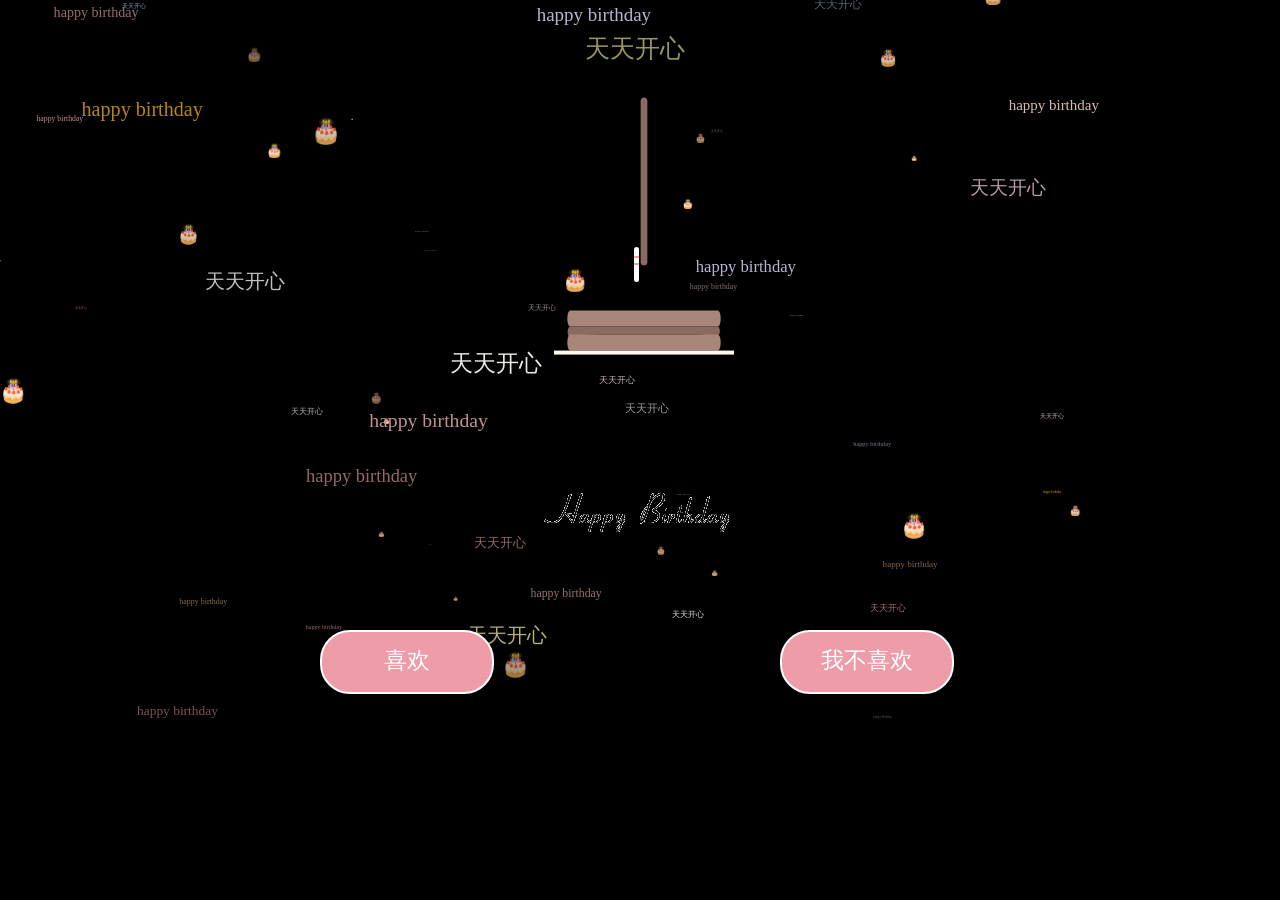
==== BirthdayCake.html @ b5ffd0d0 "完整重新推送" ====
<!DOCTYPE html>
<html>

<head>

  <meta charset="UTF-8">

  <title>HappyBirthday</title>
  <link rel="stylesheet" href="./css/styless.css" media="screen" type="text/css" />
</head>

<body class="bg">
  <canvas id="pinkboard" width="100vw" height="100vh"></canvas>
  <div>
    <div class="velas">
      <div class="fuego"></div>
      <div class="fuego"></div>
      <div class="fuego"></div>
      <div class="fuego"></div>
      <div class="fuego"></div>
    </div>
    <svg id="cake" version="1.1" x="0px" y="0px" width="200px" height="500px" viewBox="0 0 200 500"
      enable-background="new 0 0 200 500" xml:space="preserve">
      <path fill="#a88679" d="M173.667-13.94c-49.298,0-102.782,0-147.334,0c-3.999,0-4-16.002,0-16.002
    		c44.697,0,96.586,0,147.334,0C177.667-29.942,177.668-13.94,173.667-13.94z">
        <animate id="bizcocho_3" attributeName="d" calcMode="spline" keySplines="0 0 1 1; 0 0 1 1" begin="relleno_2.end"
          dur="0.3s" fill="freeze" values="
                              M173.667-13.94c-49.298,0-102.782,0-147.334,0c-3.999,0-4-16.002,0-16.002
    		c44.697,0,96.586,0,147.334,0C177.667-29.942,177.668-13.94,173.667-13.94z
                              ;
                              M173.667,411.567c-47.995,12.408-102.955,12.561-147.334,0
    		c-3.848-1.089-0.189-16.089,3.661-15.002c44.836,12.66,90.519,12.753,139.427,0.07
    		C173.293,395.631,177.541,410.566,173.667,411.567z
                              ;
                              M173.667,427.569c-49.795,0-101.101,0-147.334,0c-3.999,0-4-16.002,0-16.002
    		c46.385,0,97.539,0,147.334,0C177.668,411.567,177.667,427.569,173.667,427.569z
                              " />
      </path>
      <path fill="#8b6a60" d="M100-178.521c1.858,0,3.364,1.506,3.364,3.363c0,0,0,33.17,0,44.227
    		c0,19.144,0,57.431,0,76.574c0,10.152,0,40.607,0,40.607c0,1.858-1.506,3.364-3.364,3.364l0,0c-1.858,0-3.364-1.506-3.364-3.364c0,0,0-30.455,0-40.607c0-19.144,0-57.432,0-76.575c0-11.057,0-44.226,0-44.226C96.636-177.015,98.142-178.521,100-178.521
    		L100-178.521z">
        <animate id="relleno_2" attributeName="d" calcMode="spline" keySplines="0 0 1 1; 0 0 1 1; 0 0 0.58 1"
          begin="bizcocho_2.end" dur="0.5s" fill="freeze" values="
                              M100-178.521c1.858,0,3.364,1.506,3.364,3.363c0,0,0,33.17,0,44.227
    		c0,19.144,0,57.431,0,76.574c0,10.152,0,40.607,0,40.607c0,1.858-1.506,3.364-3.364,3.364l0,0c-1.858,0-3.364-1.506-3.364-3.364c0,0,0-30.455,0-40.607c0-19.144,0-57.432,0-76.575c0-11.057,0-44.226,0-44.226C96.636-177.015,98.142-178.521,100-178.521
    		L100-178.521z
                              ;
                              M100,267.257c1.858,0,3.364,1.506,3.364,3.363c0,0,0,33.17,0,44.227
    		c0,19.143,0,57.43,0,76.574c0,10.151,0,40.606,0,40.606c0,1.858-1.506,3.364-3.364,3.364l0,0c-1.858,0-3.364-1.506-3.364-3.364
    		c0,0,0-30.455,0-40.606c0-19.145,0-57.432,0-76.576c0-11.057,0-44.225,0-44.225C96.636,268.763,98.142,267.257,100,267.257
    		L100,267.257z
                              ;
                              M93.928,405.433c-0.655,6.444-0.102,9.067,2.957,11.798c0,0,8.083,5.571,16.828,3.503
    		c18.629-4.406,43.813,6.194,50.792,7.791c14.75,3.375,9.162,6.867,9.162,6.867c-2.412,2.258-58.328,0-73.667,0l0,0
    		c-1.858,0-69.995,2.133-73.667,0c0,0-3.337-2.439,6.172-5.992c11.375-4.25,52.875,8.822,47.139-9.442
    		c-6.333-20.167,5.226-21.514,5.226-21.514c3.435-0.915,12.78-6.663,10.923-0.546L93.928,405.433z
                              ;
                              M102.242,427.569c5.348,0,14.079,0,17.462,0c0,0,17.026,0,27.504,0
    		c19.143,0,20.39-3.797,26.459,0c3,1.877,0,7.823,0,7.823c-2.412,2.258-58.328,0-73.667,0l0,0c-1.858,0-67.187,0-73.667,0
    		c0,0-4.125-4.983,0-7.823c5.201-3.58,16.085,0,23.725,0c8.841,0,20.762,0,20.762,0c3.686,0,8.597,0,19.511,0H102.242z
                              " />
      </path>
      <path fill="#a88679" d="M173.667-15.929c-46.512,0-105.486,0-147.334,0c-3.999,0-4-16.002,0-16.002
    		c43.566,0,97.96,0,147.334,0C177.667-31.931,177.666-15.929,173.667-15.929z">
        <animate id="bizcocho_2" attributeName="d" calcMode="spline" keySplines="0 0 1 1; 0 0 1 1; 0.25 0 0.58 1"
          begin="relleno_1.end" dur="0.5s" fill="freeze" values="
                              M173.667-15.929c-46.512,0-105.486,0-147.334,0c-3.999,0-4-16.002,0-16.002
    		c43.566,0,97.96,0,147.334,0C177.667-31.931,177.666-15.929,173.667-15.929z
                              ;
                              M173.434,445.393c-47.269,8.001-105.245,8.001-147.334,0c-3.929-0.747-0.692-16.543,3.243-15.824
    		c43.828,8.001,92.165,8.001,140.739,0C174.029,428.918,177.377,444.726,173.434,445.393z
                              ;
                              M173.667,449.514c-47.576-5.454-102.799-5.744-147.333,0c-3.966,0.512-3.938-15.297,0-16.002
    		c43.683-7.823,97.646-8.026,147.333,0C177.616,434.15,177.642,449.969,173.667,449.514z
                              ;
                              M173.667,451.394c-49.298,0-102.782,0-147.334,0c-3.999,0-4-16.002,0-16.002
    		c44.697,0,96.586,0,147.334,0C177.667,435.392,177.668,451.394,173.667,451.394z
                              " />
      </path>
      <path fill="#8b6a60" d="M101.368-73.685c0,12.164,0,15.18,0,28.519c0,22.702,0-13.661,0,8.304c0,14.48,0,18.233,0,30.512
    		c0,1.753-2.958,1.847-2.958,0c0-12.68,0-16.277,0-30.401c0-21.983,0,11.66,0-8.305c0-13.027,0-15.992,0-28.628
    		C98.411-75.883,101.368-75.592,101.368-73.685z">
        <animate id="relleno_1" attributeName="d" calcMode="spline" keySplines="0 0 1 1; 0 0 1 1; 0 0 0.6 1"
          begin="bizcocho_1.end" dur="0.5s" fill="freeze" values="
                              M101.368-73.685c0,12.164,0,15.18,0,28.519c0,22.702,0-13.661,0,8.304c0,14.48,0,18.233,0,30.512
    		c0,1.753-2.958,1.847-2.958,0c0-12.68,0-16.277,0-30.401c0-21.983,0,11.66,0-8.305c0-13.027,0-15.992,0-28.628
    		C98.411-75.883,101.368-75.592,101.368-73.685z
                              ;
                              M101.368,350.885c0,12.164,0,65.18,0,78.518c0,22.703,0-33.66,0-11.695c0,14.48,0,28.232,0,40.512
    		c0,1.753-2.958,1.847-2.958,0c0-12.68,0-26.277,0-40.402c0-21.982,0,31.66,0,11.695c0-13.027,0-65.992,0-78.627
    		C98.411,348.686,101.368,348.977,101.368,350.885z
                              ;
                              M128.38,447.567c37.626,6.312,39.303,13.658,26.833,12.833c-22.653-1.499-13.636-0.831-23.302-0.831
    		c-14.48,0-17.884,0-30.163,0c-2.087,0-2.068,0-3.915,0c-13.333,0-8.963,0-23.088,0c-11.668,0-14.062,5.995-27.532,1.164
    		c-12.629-4.529,38.667-3.167,46.833-17.333C100.077,432.94,105.546,443.736,128.38,447.567z
                              ;
                              M173.667,451.394c2.875,0,2.997,9.257,0,9.131c-22.662-0.956-32.09-0.956-41.756-0.956
    		c-14.48,0-17.884,0-30.163,0c-2.087,0-2.068,0-3.915,0c-13.333,0-8.963,0-23.088,0c-11.668,0-34.99-0.294-48.412,1.831
    		c-4.109,0.65-3.01-10.006,0-10.006C37.129,451.394,149.379,451.394,173.667,451.394z
                              " />
      </path>
      <path fill="#a88679" d="M173.667,21.571c-33.174,0-111.467,0-147.334,0c-4,0-4-16.002,0-16.002c39.836,0,105.982,0,147.334,0
    		C177.668,5.569,177.667,21.571,173.667,21.571z">
        <animate id="bizcocho_1" attributeName="d" calcMode="spline"
          keySplines="0 0 1 1; 0 0 1 1; 0 0 1 1; 0.25 0 1 1; 0 0 1 1; 0.25 0 0.6 1" begin="2s" dur="0.8s" fill="freeze"
          values="
                              M173.667,21.571c-33.174,0-111.467,0-147.334,0c-4,0-4-16.002,0-16.002c39.836,0,105.982,0,147.334,0
    		C177.668,5.569,177.667,21.571,173.667,21.571z
                              ;
                              M173.667,459.569c-33.197,16.002-110.782,16.002-147.334,0c-3.664-1.604,1.614-15.617,5.337-14.153
    		c40.702,16.002,94.289,16.104,136.505,0.103C171.917,444.1,177.271,457.832,173.667,459.569z
                              ;
                              M171.817,475.571c-39.361-3.001-105.438-2.571-143.556,0c-3.991,0.27-7.377-14.736-3.387-15.014
    		c41.553-2.888,104.421-3.121,150.51-0.233C179.378,460.574,175.806,475.875,171.817,475.571z
                              ;
                              M171.817,459.564c-38.8-12.188-104.504-13.762-143.556,0c-3.772,1.329-7.961-12.604-4.178-13.905
    		c40.864-14.064,105.114-15.52,151.918-0.973C179.822,445.874,175.634,460.762,171.817,459.564z
                              ;
                              M173.667,475.571c-46.376-5.005-105.924-4.003-147.334,0c-3.981,0.385-3.479-15.421,0.479-16.002
    		c43.087-6.327,97.705-7.083,146.855,0.438C177.621,460.613,177.644,476,173.667,475.571z
                              ;
                              M173.667,474.117c-46.376,1.866-105.638,2.01-147.334,0c-3.995-0.192-3.52-16.144,0.479-16.002
    		c43.794,1.55,96.341,1.541,145.723,0C176.532,457.99,177.663,473.956,173.667,474.117z
                              ;
                              M173.667,475.571c-46.512,0-105.486,0-147.334,0c-3.999,0-4-16.002,0-16.002c43.566,0,97.96,0,147.334,0
    		C177.667,459.569,177.666,475.571,173.667,475.571z
                              " />
      </path>
      <path fill="#fefae9" d="M104.812,113.216c0,3.119-2.164,5.67-4.812,5.67c-2.646,0-4.812-2.551-4.812-5.67c0-5.594,0-16.782,0-22.375
    	c0-5.143,0-15.427,0-20.568c0-7.333,0-21.998,0-29.33c0-5.523,0-16.569,0-22.092c0-3.295,0-9.885,0-13.181
    	C95.188,2.551,97.353,0,100,0c2.648,0,4.812,2.551,4.812,5.669c0,3.248,0,9.743,0,12.991c0,5.428,0,16.284,0,21.711
    	c0,7.618,0,22.854,0,30.472c0,4.952,0,14.854,0,19.807C104.812,96.292,104.812,107.576,104.812,113.216z">
        <animate id="crema" attributeName="d" calcMode="spline"
          keySplines="0 0 1 1; 0 0 1 1; 0 0 1 1; 0.25 0 1 1; 0 0 1 1; 0 0 0.58 1" begin="bizcocho_3.end" dur="2s"
          fill="freeze" values="
                              M104.812,113.216c0,3.119-2.164,5.67-4.812,5.67c-2.646,0-4.812-2.551-4.812-5.67c0-5.594,0-16.782,0-22.375
    	c0-5.143,0-15.427,0-20.568c0-7.333,0-21.998,0-29.33c0-5.523,0-16.569,0-22.092c0-3.295,0-9.885,0-13.181
    	C95.188,2.551,97.353,0,100,0c2.648,0,4.812,2.551,4.812,5.669c0,3.248,0,9.743,0,12.991c0,5.428,0,16.284,0,21.711
    	c0,7.618,0,22.854,0,30.472c0,4.952,0,14.854,0,19.807C104.812,96.292,104.812,107.576,104.812,113.216z
                              ;
                              M104.812,405.897c0,3.119-2.164,5.67-4.812,5.67c-2.646,0-4.812-2.551-4.812-5.67c0-5.594,0-16.782,0-22.376
    	c0-5.143,0-15.426,0-20.568c0-7.332,0-21.997,0-29.33c0-5.522,0-16.568,0-22.092c0-3.295,0-9.885,0-13.181
    	c0-3.118,2.165-5.669,4.812-5.669c2.648,0,4.812,2.551,4.812,5.669c0,3.247,0,9.743,0,12.991c0,5.428,0,16.283,0,21.711
    	c0,7.618,0,22.854,0,30.473c0,4.951,0,14.854,0,19.807C104.812,388.972,104.812,400.256,104.812,405.897z
                              ;
                              M111.873,411.567c-3.119,0-9.226,0-11.874,0c-2.646,0-7.748,0-10.867,0c-7.086,0-12.698,0-18.292,0
    	c-6.592,0-12.871,7.371-19.166,3.008c-10.043-6.961-7.776-10.169,2.991-17.745c12.61-8.873,27.713,1.994,25.919-7.531
    	c-2.589-13.742,11.008-14.513,11.365-17.789c0.441-4.051,4.235-11.107,8.051-8.175c3.113,2.393,1.007,8.008,0,13.159
    	c-1.871,9.569,8.058,2.113,9.494,14.155c2.592,21.732,21.184-0.675,29.309,7.976c5.216,5.553,18.413,5.552,15.426,12.942
    	c-3.131,7.745-15.825-4.369-23.8,2.903C126.261,418.271,118.301,411.567,111.873,411.567z
                              ;
                              M111.873,411.567c-3.119,0-9.226,0-11.874,0c-2.646,0-9.734,4.069-12.853,4.069
    	c-7.086,0-10.712-4.069-16.306-4.069c-6.592,0-12.12,6.013-19.166,3.008c-7.053-3.008-7.458,2.026-18.659,1.165
    	c-6.832-0.525-7.522-3.034-7.533-6.265c-0.037-10.336,22.073-2.452,36.613-2.628c10.234-0.124,19.856-1.439,37.905-2.102
    	c16.642-0.61,32.699,1.552,46.009,1.927c12.438,0.351,29.663-8.99,31.532,3.315c0.773,5.093-5.605,3.342-11.211,9.579
    	c-5.093,5.667-7.59-4.605-12.965-3.832c-8.269,1.189-14.962-8.537-22.937-1.265C126.261,418.271,118.301,411.567,111.873,411.567z
                              ;
                              M110.946,413.652c-2.904-1.137-8.405-2.748-12.446-0.97c-6.099,2.685-7.273,10.358-13.253,8.242
    	c-7.843-2.775-8.953-5.008-14.546-5.01c-24.653-0.011-4.849,26.507-18.264,26.507c-12.377,0,5.791-33.537-19.422-26.682
    	c-7.703,2.095-9.806-0.942-9.817-4.173c-0.037-10.336,24.357-4.544,38.897-4.72c10.234-0.124,19.856-1.439,37.905-2.102
    	c16.642-0.61,32.699,1.552,46.009,1.927c12.438,0.351,28.973-8.865,31.532,3.315c1.449,6.896,0.318,15.624-3.874,15.624
    	c-7.619,0-1.788-15.192-19.243-7.111c-7.581,3.51-15.963-9.738-26.669,1.066C120.644,426.744,118.381,416.561,110.946,413.652z
                              ;
                              M111.547,413.9c-2.969-0.956-8.775-0.949-13.167-0.5c-14.667,1.5-8.325,16.508-14.667,16.666
    	c-6.667,0.166-0.167-13.5-13.013-14.151c-30.471-1.545-5.572,46.651-18.987,46.651c-12.377,0,10.333-50.166-18.667-44.5
    	c-7.835,1.531-9.537-1.417-9.548-4.647c-0.037-10.336,23.675-5.177,38.215-5.353c10.234-0.124,20.618-1.671,38.667-2.333
    	c16.642-0.61,32.023,1.458,45.333,1.833c12.438,0.351,33.819-8.431,33.199,4.001c-0.532,10.666,0.414,26.166-5.245,25.833
    	c-7.606-0.447-2.954-31.5-19.243-18.899c-7.985,6.177-17.658-5.969-27.377,5.732C118.88,434.066,121.38,417.067,111.547,413.9z
                              ;
                              M111.547,415.233c-6.667-0.834-9.667,4.667-13.833,3.333c-19.649-6.291-8.158,22.176-14.5,22.334
    	c-6.667,0.166,2.833-18-13.333-22.167c-29.544-7.615-9.667,43.833-20.167,43.833c-10.333,0,8.004-55.006-16.833-39
    	c-7.5,4.833-9.508-3.78-9.299-7.004c0.799-12.329,23.592-7.153,38.132-7.329c10.234-0.124,20.238-1.505,38.287-2.167
    	c16.642-0.61,32.903,1.125,46.213,1.5c12.438,0.351,35.058-5.579,31.863,6.451c-5.532,20.833,1.25,28.216-4.409,27.883
    	c-7.606-0.447-6.058-37.895-20.62-23.333c-10.167,10.166-15.972-0.747-25,12C119.547,443.568,121.798,416.515,111.547,415.233z
                              " />
      </path>
      <rect class="come" x="10" y="475.571" fill="#fefae9" width="180" height="4" />
    </svg>
  </div>
  <div class="happy">
    <img src="./img/HappyBirthday.png">
  </div>
  <div class="button-style1">
    <a href="Memories.html" class="lk1">
      <div class="link1">
        <div class="bt1">
          喜欢
        </div>
      </div>
    </a>
  </div>
  <div class="button-style2">
    <a class="lk2">
      <div class="link2">
        <div class="bt1">
          我不喜欢
        </div>
      </div>
    </a>
  </div>
  <!-- <ul class="bg-bubbles">
    <li></li>
    <li></li>
    <li></li>
    <li></li>
    <li></li>
    <li></li>
    <li></li>
    <li></li>
    <li></li>
    <li></li>
  </ul> -->
  <script src='./js/jquery.js'></script>
  <script src="./js/mydemo6.js"></script>
  <audio src="./music/2.mp3" autoplay="autoplay" loop="loop">
    <script>
      var texts = ['happy birthday', '天天开心', '🎂'];
      fillText(document.getElementById('pinkboard'), texts)
    </script>
</body>
<style>
  #pinkboard {
    z-index: -1;
    /* 层级设为负数，放在所有内容下方 */
    position: fixed;
    /* 固定定位，铺满屏幕且不跟随滚动 */
    top: 0;
    left: 0;
    width: 100vw;
    /* 视口宽度 100% */
    height: 100vh;
    /* 视口高度 100% */
    margin: 0;
    padding: 0;
    font-size: 16px;
    background-color: black;
  }
</style>

</html>
---- css/styless.css ----
body {
	display:block;
	margin:0px;
	overflow:hidden;
}

#cake {
  display: block;
  position: relative;
  margin-top: -10em;
  margin-bottom: 0px;
  margin-left: 42.5%;
}

/* ============================================== Candle
*/
.bg {
  width: 100%;
  background: transparent;
  /* background: -webkit-linear-gradient(top left, #ee9ca7 0%, #ee9ca7 100%);
  background: linear-gradient(to bottom right, #ee9ca7 0%, #ee9ca7 100%); */
}
.velas {
  background: #ffffff;
  border-radius: 10px;
  position: relative;
  top: 247px;
  margin-left: 49.5%;
  width: 5px;
  height: 35px;
  -webkit-transform: translateY(-300px);
  -ms-transform: translateY(-300px);
  transform: translateY(-300px);
  -webkit-backface-visibility: hidden;
  -ms-backface-visibility: hidden;
  backface-visibility: hidden;
  -webkit-animation: in 500ms 6s ease-out forwards;
  animation: in 500ms 6s ease-out forwards;
}

.velas:after,
.velas:before {
  background: rgba(255, 0, 0, 0.4);
  content: "";
  position: absolute;
  width: 100%;
  height: 2.22222222px;
}

.velas:after {
  top: 25%;
  left: 0;
}

.velas:before {
  top: 45%;
  left: 0;
}

/* ============================================== Fire
*/
.fuego {
  border-radius: 100%;
  position: absolute;
  top: -20px;
  left: 70%;
  margin-left: -2.2px;
  width: 6.66666667px;
  height: 18px;
}

.fuego:nth-child(1) {
  -webkit-animation: fuego 2s 6.5s infinite;
  animation: fuego 2s 6.5s infinite;
}

.fuego:nth-child(2) {
  -webkit-animation: fuego 1.5s 6.5s infinite;
  animation: fuego 1.5s 6.5s infinite;
}

.fuego:nth-child(3) {
  -webkit-animation: fuego 1s 6.5s infinite;
  animation: fuego 1s 6.5s infinite;
}

.fuego:nth-child(4) {
  -webkit-animation: fuego 0.5s 6.5s infinite;
  animation: fuego 0.5s 6.5s infinite;
}

.fuego:nth-child(5) {
  -webkit-animation: fuego 0.2s 6.5s infinite;
  animation: fuego 0.2s 6.5s infinite;
}

/* ============================================== Animation Fire
*/
@-webkit-keyframes fuego {
  0%, 100% {
    background: rgba(254, 248, 97, 0.5);
    -webkit-box-shadow: 0 0 40px 10px rgba(248, 233, 209, 0.2);
    box-shadow: 0 0 40px 10px rgba(248, 233, 209, 0.2);
    -webkit-transform: translateY(0) scale(1);
    transform: translateY(0) scale(1);
  }

  50% {
    background: rgba(255, 50, 0, 0.1);
    -webkit-box-shadow: 0 0 40px 20px rgba(248, 233, 209, 0.2);
    box-shadow: 0 0 40px 20px rgba(248, 233, 209, 0.2);
    -webkit-transform: translateY(-20px) scale(0);
    transform: translateY(-20px) scale(0);
  }
}
@keyframes fuego {
  0%, 100% {
    background: rgba(254, 248, 97, 0.5);
    -webkit-box-shadow: 0 0 40px 10px rgba(248, 233, 209, 0.2);
    box-shadow: 0 0 40px 10px rgba(248, 233, 209, 0.2);
    -webkit-transform: translateY(0) scale(1);
    transform: translateY(0) scale(1);
  }

  50% {
    background: rgba(255, 50, 0, 0.1);
    -webkit-box-shadow: 0 0 40px 20px rgba(248, 233, 209, 0.2);
    box-shadow: 0 0 40px 20px rgba(248, 233, 209, 0.2);
    -webkit-transform: translateY(-20px) scale(0);
    transform: translateY(-20px) scale(0);
  }
}
@-webkit-keyframes in {
  to {
    -webkit-transform: translateY(0);
    transform: translateY(0);
  }
}
@keyframes in {
  to {
    -webkit-transform: translateY(0);
    transform: translateY(0);
  }
}

.come {
	animation-delay:0.4s;
	animation:coming 2s;
	opacity:1;
}
@keyframes coming{
	from{
		opacity:0;
	}
	to {
		opacity:1;
	}
}
@-webkit-keyframes coming{
	from{
		opacity:0;
	}
	to {
		opacity:1;
	}
}

.bg-bubbles {
  position: absolute;
  top: 0;
  left: 0;
  width: 100%;
  height: 100%;
  z-index: 1;
}
.bg-bubbles li {
  position: absolute;
  list-style: none;
  display: block;
  width: 50px;
  height: 50px;
  background-color: rgba(255, 255, 255, 0.15);
  bottom: -160px;
  -webkit-animation: square 30s infinite;
  animation: square 30s infinite;
  -webkit-transition-timing-function: linear;
  transition-timing-function: linear;
}
.bg-bubbles li:nth-child(1) {
  left: 10%;
}
.bg-bubbles li:nth-child(2) {
  left: 20%;
  width: 80px;
  height: 80px;
  -webkit-animation-delay: 2s;
          animation-delay: 2s;
  -webkit-animation-duration: 12s;
          animation-duration: 12s;
}
.bg-bubbles li:nth-child(3) {
  left: 30%;
  width: 80px;
  height: 80px;
  -webkit-animation-delay: 5s;
          animation-delay: 5s;
  -webkit-animation-duration: 14s;
          animation-duration: 14s;
}
.bg-bubbles li:nth-child(4) {
  left: 40%;
  width: 80px;
  height: 80px;
  -webkit-animation-delay: 8s;
          animation-delay: 8s;
  -webkit-animation-duration: 15s;
          animation-duration: 15s;
}
.bg-bubbles li:nth-child(5) {
  left: 50%;
  width: 80px;
  height: 80px;
  -webkit-animation-delay: 3s;
          animation-delay: 3s;
  -webkit-animation-duration: 18s;
          animation-duration: 18s;
}
.bg-bubbles li:nth-child(6) {
  left: 60%;
  width: 80px;
  height: 80px;
  -webkit-animation-delay:6s;
          animation-delay: 6s;
  -webkit-animation-duration: 19s;
          animation-duration: 19s;
}
.bg-bubbles li:nth-child(7) {
  left: 70%;
  width: 80px;
  height: 80px;
  -webkit-animation-delay:3s;
          animation-delay: 3s;
  -webkit-animation-duration: 19s;
          animation-duration: 19s;
}
.bg-bubbles li:nth-child(8) {
  left: 80%;
  width: 80px;
  height: 80px;
  -webkit-animation-delay:4s;
          animation-delay: 4s;
  -webkit-animation-duration: 19s;
          animation-duration: 19s;
}
.bg-bubbles li:nth-child(9) {
  left: 90%;
  width: 80px;
  height: 80px;
  -webkit-animation-delay:8s;
          animation-delay: 8s;
  -webkit-animation-duration: 19s;
          animation-duration: 19s;
}
.bg-bubbles li:nth-child(10) {
  left: 100%;
  width: 80px;
  height: 80px;
  -webkit-animation-delay:5s;
          animation-delay: 5s;
  -webkit-animation-duration: 19s;
          animation-duration: 19s;
}
/*.bg-bubbles li:nth-child(3) {
  left: 25%;
  -webkit-animation-delay: 4s;
          animation-delay: 4s;
}
.bg-bubbles li:nth-child(4) {
  left: 40%;
  width: 60px;
  height: 60px;
  -webkit-animation-duration: 22s;
          animation-duration: 22s;
  background-color: rgba(255, 255, 255, 0.25);
}
.bg-bubbles li:nth-child(5) {
  left: 70%;
}
.bg-bubbles li:nth-child(6) {
  left: 80%;
  width: 120px;
  height: 120px;
  -webkit-animation-delay: 3s;
          animation-delay: 3s;
  background-color: rgba(255, 255, 255, 0.2);
}
.bg-bubbles li:nth-child(7) {
  left: 32%;
  width: 160px;
  height: 160px;
  -webkit-animation-delay: 7s;
          animation-delay: 7s;
}
.bg-bubbles li:nth-child(8) {
  left: 55%;
  width: 20px;
  height: 20px;
  -webkit-animation-delay: 15s;
          animation-delay: 15s;
  -webkit-animation-duration: 40s;
          animation-duration: 40s;
}
.bg-bubbles li:nth-child(9) {
  left: 25%;
  width: 10px;
  height: 10px;
  -webkit-animation-delay: 2s;
          animation-delay: 2s;
  -webkit-animation-duration: 40s;
          animation-duration: 40s;
  background-color: rgba(255, 255, 255, 0.3);
}
.bg-bubbles li:nth-child(10) {
  left: 90%;
  width: 160px;
  height: 160px;
  -webkit-animation-delay: 11s;
          animation-delay: 11s;
}
.bg-bubbles li:nth-child(11) {
  left: 90%;
  width: 160px;
  height: 160px;
  -webkit-animation-delay: 11s;
          animation-delay: 11s;
}
.bg-bubbles li:nth-child(12) {
  left: 90%;
  width: 160px;
  height: 160px;
  -webkit-animation-delay: 11s;
          animation-delay: 11s;
}
.bg-bubbles li:nth-child(13) {
  left: 90%;
  width: 160px;
  height: 160px;
  -webkit-animation-delay: 11s;
          animation-delay: 11s;
}
.bg-bubbles li:nth-child(14) {
  left: 90%;
  width: 160px;
  height: 160px;
  -webkit-animation-delay: 11s;
          animation-delay: 11s;
}
.bg-bubbles li:nth-child(15) {
  left: 90%;
  width: 160px;
  height: 160px;
  -webkit-animation-delay: 11s;
          animation-delay: 11s;
}
.bg-bubbles li:nth-child(16) {
  left: 90%;
  width: 160px;
  height: 160px;
  -webkit-animation-delay: 1s;
          animation-delay: 1s;
}*/
@-webkit-keyframes square {
  0% {
    -webkit-transform: translateY(0);
            transform: translateY(0);
  }
  100% {
    -webkit-transform: translateY(-900px) rotate(600deg);
            transform: translateY(-900px) rotate(600deg);
  }
}
@keyframes square {
  0% {
    -webkit-transform: translateY(0);
            transform: translateY(0);
  }
  100% {
    -webkit-transform: translateY(-900px) rotate(600deg);
            transform: translateY(-900px) rotate(600deg);
  }
}

.happy {
	position:absolute;
	left:41%;
	top:49%;
	opacity: 1;
	animation: happybirthdays 10s;
	animation-delay: 0s;
}
@keyframes happybirthdays {
	0% {
		position:absolute;
		top:45%;
		opacity: 0;
	}
	70% {
		position:absolute;
		top:45%;
		opacity: 0;
	}
	100% {
		position:absolute;
		top:49%;
		opacity: 1;
	}
}
@-webkit-keyframes happybirthdays {
	0% {
		position:absolute;
		top:45%;
		opacity: 0;
	}
	70% {
		position:absolute;
		top:45%;
		opacity: 0;
	}
	100% {
		position:absolute;
		top:49%;
		opacity: 1;
	}
}

.button-style1 ,.button-style2{
	position:absolute;
	top:70%;
	opacity:1;
	z-index:100;
}
.button-style1 {
	position:absolute;
	left:25%;
	animation:btn1 15s;
}
.button-style2 {
	position:absolute;
	right:25.5%;
	animation:btn2 15s;
}
@keyframes btn1 {
	0% {
		opacity:0;
		left:0.5%;
	}
	70% {
		opacity:0;
		left:15.5%;
	}
	100% {
		opacity:1;
		left:25.5%;
	}
}
@-webkit-keyframes btn1 {
	0% {
		opacity:0;
		left:0.5%;
	}
	70% {
		opacity:0;
		left:15.5%;
	}
	100% {
		opacity:1;
		left:25.5%;
	}
}
@keyframes btn2 {
  0% {
		opacity:0;
		right:0.5%;
	}
	70% {
		opacity:0;
		right:15.5%;
	}
	100% {
		opacity:1;
		right:25.5%;
	}
}
@-webkit-keyframes btn2 {
	0% {
		opacity:0;
		right:0.5%;
	}
	70% {
		opacity:0;
		right:15.5%;
	}
	100% {
		opacity:1;
		right:25.5%;
	}
}
.lk1,.lk2 {
	text-decoration:none;
	font-family: Microsoft YaHei;
	color:#fff;
	transition:all 0.5s;
}
.link1,.link2 {
	width:170px;
	height:60px;
	border:2px solid #fff;
	-webkit-border:1px solid #fff;
	border-radius:30px;
	font-size: 23px;
	text-align:center;
	background: #ee9ca7;
	transition:all 0.8s;
}
.link2 {
	cursor:not-allowed;
}
.bt1,.bt2 {
	position:relative;
	top:22%;
	vertical-align:middle;
}

/* a.lk1:hover {
	color:#79a8ae;
	transition:all 0.5s;
} */
/* .link1:hover {
	background-color:#fff;
	background-color:rgba(255,255,255,0,2);
	border:2px solid #BBB;
	transition:all 0.8s;
} */
/* a.lk2:hover {
	color:#79a8ae;
	transition:all 0.5s;
} */
/* .link2:hover {
	background-color:#fff;
	background-color:rgba(255,255,255,0,2);
	border:2px solid #BBB;
	transition:all 0.8s;
} */
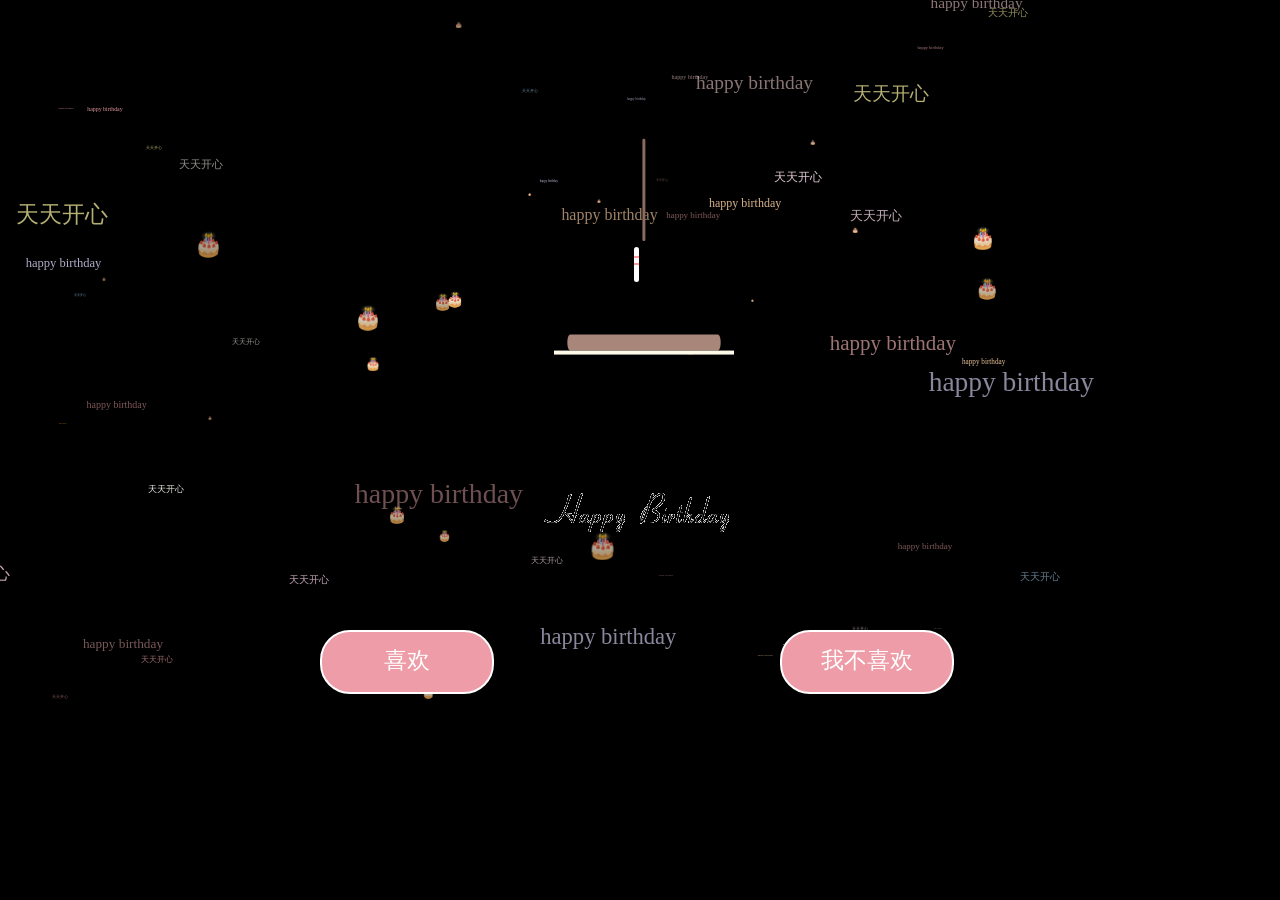
==== commit 737556fc: "修复蛋糕页音乐和按钮动画" ====
--- a/BirthdayCake.html
+++ b/BirthdayCake.html
@@ -212,11 +212,11 @@
   </ul> -->
   <script src='./js/jquery.js'></script>
   <script src="./js/mydemo6.js"></script>
-  <audio src="./music/2.mp3" autoplay="autoplay" loop="loop">
-    <script>
-      var texts = ['happy birthday', '天天开心', '🎂'];
-      fillText(document.getElementById('pinkboard'), texts)
-    </script>
+  <audio src="./music/2.mp3" autoplay="autoplay" loop="loop"></audio>
+  <script>
+    var texts = ['happy birthday', '天天开心', '🎂'];
+    fillText(document.getElementById('pinkboard'), texts)
+  </script>
 </body>
 <style>
   #pinkboard {
--- a/css/styless.css
+++ b/css/styless.css
@@ -443,12 +443,12 @@
 .button-style1 {
 	position:absolute;
 	left:25%;
-	animation:btn1 15s;
+	animation:btn1 5s;
 }
 .button-style2 {
 	position:absolute;
 	right:25.5%;
-	animation:btn2 15s;
+	animation:btn2 5s;
 }
 @keyframes btn1 {
 	0% {
